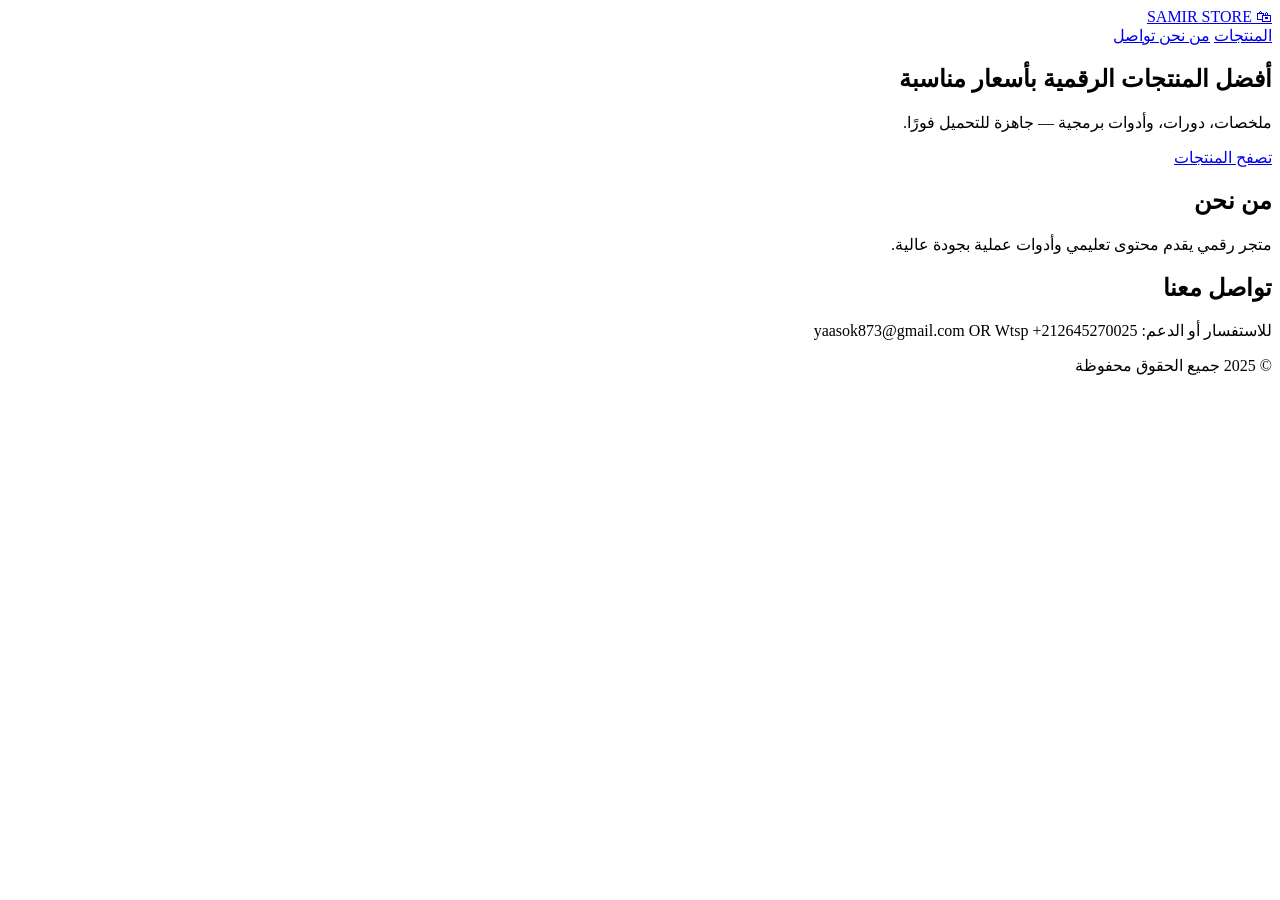
==== index.html @ fd42d114 "Add files via upload" ====
<!DOCTYPE html>
<html lang="ar" dir="rtl">
<head>
  <meta charset="UTF-8" />
  <meta name="viewport" content="width=device-width, initial-scale=1.0"/>
  <title> SAMIR STORE</title>
  <link rel="stylesheet" href="B.css"/>
</head>
<body>
  <header class="container header">
    <div class="brand">
      <a href="index.html">🛍 SAMIR STORE </a>
    </div>
    <nav class="nav">
      <a href="index.html">المنتجات</a>
      <a href="#about">من نحن </a>
      <a href="#contact">تواصل</a>
    </nav>
  </header>

  <section class="hero container">
    <h1>أفضل المنتجات الرقمية بأسعار مناسبة </h1>
    <p>ملخصات، دورات، وأدوات برمجية — جاهزة للتحميل فورًا.</p>
    <a class="btn btn-primary" href="#products">تصفح المنتجات</a>
  </section>

  <main id="products" class="container grid"></main>

  <section id="about" class="container section">
    <h2>من نحن</h2>
    <p>متجر رقمي يقدم محتوى تعليمي وأدوات عملية بجودة عالية.</p>
  </section>

  <section id="contact" class="container section">
    <h2>تواصل معنا</h2>
    <p>للاستفسار أو الدعم: yaasok873@gmail.com OR Wtsp +212645270025</p>
  </section>

  <footer class="footer">
    <div class="container">
      <p>© 2025 جميع الحقوق محفوظة</p>
    </div>
  </footer>

  <script src="A.js"></script>
  <script>
    // توليد شبكة المنتجات من data في A.js
    const productsGrid = document.getElementById('products');

    function renderProducts() {
      productsGrid.innerHTML = PRODUCTS.map(p => `
        <article class="card">
          <a class="image-wrap" href="product.html?id=${encodeURIComponent(p.id)}">
            <img src="${p.images[0]}" alt="${p.name}"/>
          </a>
          <div class="card-body">
            <h3 class="card-title">
              <a href="product.html?id=${encodeURIComponent(p.id)}">${p.name}</a>
            </h3>
            <p class="card-desc">${p.short}</p>
            <div class="card-row">
              <span class="price">${p.price} ${p.currency}</span>
              <a class="btn btn-outline" href="product.html?id=${encodeURIComponent(p.id)}">تفاصيل</a>
            </div>
          </div>
        </article>
      `).join('');
    }

    renderProducts();
  </script>
</body>
</html>
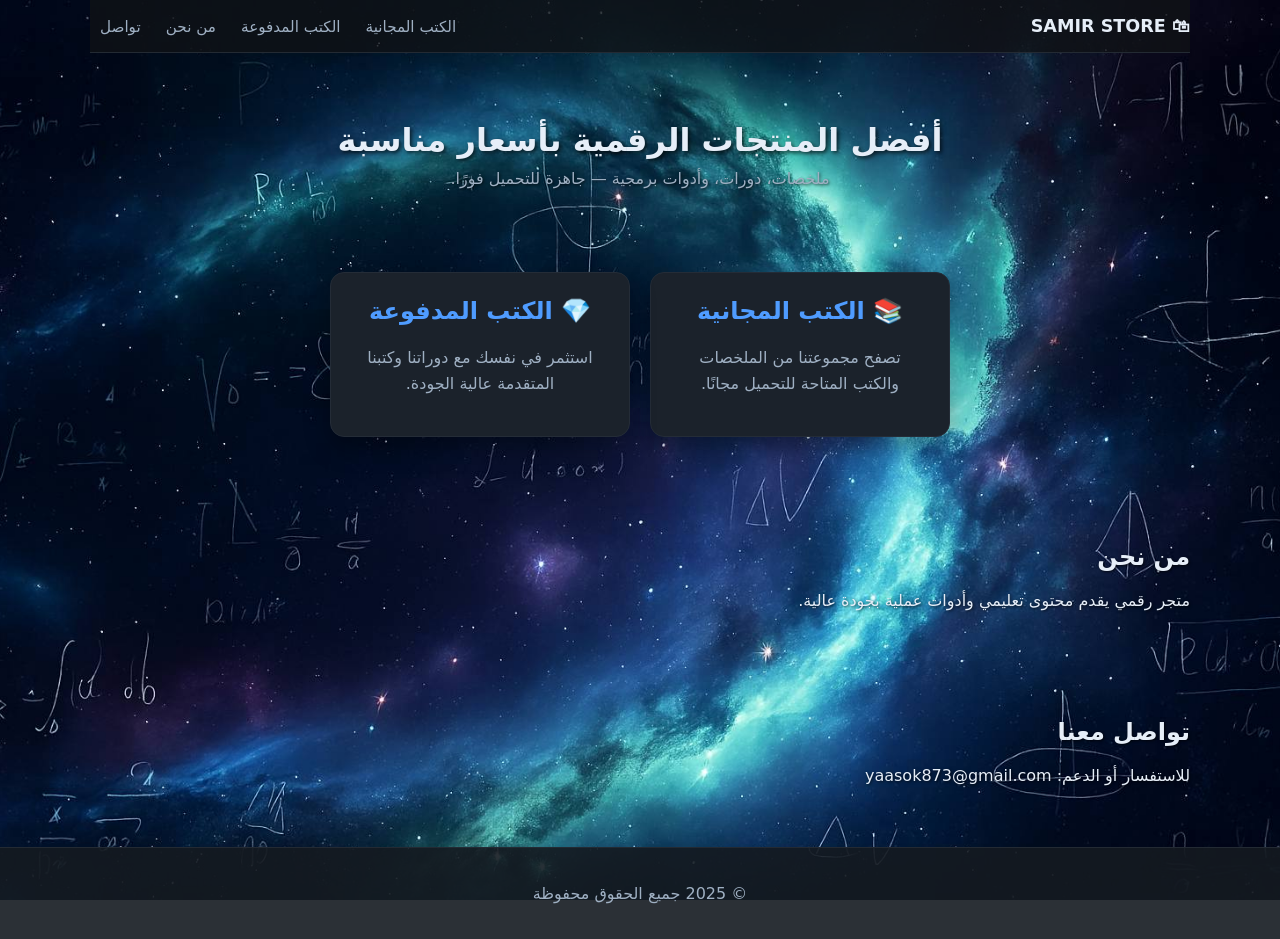
==== commit 56f5c993: "Add files via upload" ====
--- a/index.html
+++ b/index.html
@@ -3,7 +3,7 @@
 <head>
   <meta charset="UTF-8" />
   <meta name="viewport" content="width=device-width, initial-scale=1.0"/>
-  <title> SAMIR STORE</title>
+  <title>SAMIR STORE</title>
   <link rel="stylesheet" href="B.css"/>
 </head>
 <body>
@@ -12,19 +12,30 @@
       <a href="index.html">🛍 SAMIR STORE </a>
     </div>
     <nav class="nav">
-      <a href="index.html">المنتجات</a>
-      <a href="#about">من نحن </a>
+      <a href="free-products.html">الكتب المجانية</a>
+      <a href="paid-products.html">الكتب المدفوعة</a>
+      <a href="#about">من نحن</a>
       <a href="#contact">تواصل</a>
     </nav>
   </header>
 
   <section class="hero container">
-    <h1>أفضل المنتجات الرقمية بأسعار مناسبة </h1>
+    <h1>أفضل المنتجات الرقمية بأسعار مناسبة</h1>
     <p>ملخصات، دورات، وأدوات برمجية — جاهزة للتحميل فورًا.</p>
-    <a class="btn btn-primary" href="#products">تصفح المنتجات</a>
   </section>
 
-  <main id="products" class="container grid"></main>
+  <main class="container">
+    <div class="choice-section">
+      <a href="free-products.html" class="choice-card">
+        <h2>📚 الكتب المجانية</h2>
+        <p>تصفح مجموعتنا من الملخصات والكتب المتاحة للتحميل مجانًا.</p>
+      </a>
+      <a href="paid-products.html" class="choice-card">
+        <h2>💎 الكتب المدفوعة</h2>
+        <p>استثمر في نفسك مع دوراتنا وكتبنا المتقدمة عالية الجودة.</p>
+      </a>
+    </div>
+  </main>
 
   <section id="about" class="container section">
     <h2>من نحن</h2>
@@ -33,7 +44,7 @@
 
   <section id="contact" class="container section">
     <h2>تواصل معنا</h2>
-    <p>للاستفسار أو الدعم: yaasok873@gmail.com OR Wtsp +212645270025</p>
+    <p>للاستفسار أو الدعم: yaasok873@gmail.com</p>
   </section>
 
   <footer class="footer">
@@ -42,32 +53,5 @@
     </div>
   </footer>
 
-  <script src="A.js"></script>
-  <script>
-    // توليد شبكة المنتجات من data في A.js
-    const productsGrid = document.getElementById('products');
-
-    function renderProducts() {
-      productsGrid.innerHTML = PRODUCTS.map(p => `
-        <article class="card">
-          <a class="image-wrap" href="product.html?id=${encodeURIComponent(p.id)}">
-            <img src="${p.images[0]}" alt="${p.name}"/>
-          </a>
-          <div class="card-body">
-            <h3 class="card-title">
-              <a href="product.html?id=${encodeURIComponent(p.id)}">${p.name}</a>
-            </h3>
-            <p class="card-desc">${p.short}</p>
-            <div class="card-row">
-              <span class="price">${p.price} ${p.currency}</span>
-              <a class="btn btn-outline" href="product.html?id=${encodeURIComponent(p.id)}">تفاصيل</a>
-            </div>
-          </div>
-        </article>
-      `).join('');
-    }
-
-    renderProducts();
-  </script>
 </body>
 </html>
--- a/B.css
+++ b/B.css
@@ -0,0 +1,194 @@
+:root{
+  --bg:#0f1216;
+  --bg-soft:#151a21;
+  --card:#1b222b;
+  --text:#e6eef8;
+  --muted:#9fb0c3;
+  --prim:#4f9cff;
+  --prim-600:#2f7fe6;
+  --accent:#2dd4bf;
+  --success:#22c55e;
+  --shadow:0 10px 24px rgba(0,0,0,.35);
+}
+
+*{box-sizing:border-box}
+html,body{margin:0;padding:0}
+body{
+  font-family: system-ui, -apple-system, "Segoe UI", Roboto, Arial, "Noto Kufi Arabic", "Cairo", sans-serif;
+  background: url('pc.jpg') no-repeat center center fixed;
+  background-size: cover;
+  color:var(--text);
+}
+
+/* قم بإزالة تراكب داكن إذا كنت تريده أن يؤثر فقط على الخلفية وليس على محتوى الأقسام الأخرى */
+/* إذا أردت جعل النص أكثر وضوحًا، يمكننا تعديل لون النص أو إضافة ظل له */
+
+/* لا نحتاج لـ body::before إذا كنا لا نريد تراكباً داكناً على كل شيء */
+/* إذا أردت إبقاءه، تأكد من أن العناصر الأخرى لها خلفياتها الخاصة */
+
+.container{width:min(1100px, 92%); margin:0 auto}
+.header{
+  display:flex; align-items:center; justify-content:space-between;
+  padding:16px 0;
+  background: rgba(15, 18, 22, 0.8); /* خلفية شبه شفافة للهيدر للحفاظ على الوضوح */
+  border-bottom:1px solid #232a33;
+}
+.brand a{color:var(--text); text-decoration:none; font-weight:700; font-size:1.1rem}
+.nav a{
+  color:var(--muted); text-decoration:none; margin-inline:10px; font-size:.95rem;
+}
+.nav a:hover{color:var(--text)}
+
+.hero{
+  padding:48px 0 28px;
+  text-align:center;
+  /* أزل الخلفية الشفافة هنا لجعل النص يظهر مباشرة على الخلفية الرئيسية */
+  /* background: rgba(15, 18, 22, 0.7); */
+  /* border-radius: 14px; */
+  margin-top: 20px;
+}
+.hero h1{margin:0 0 10px; font-size:2rem; text-shadow: 2px 2px 4px rgba(0,0,0,0.7);} /* إضافة ظل للنص لزيادة الوضوح */
+.hero p{color:var(--muted); margin:0 0 16px; text-shadow: 1px 1px 3px rgba(0,0,0,0.7);} /* إضافة ظل للنص */
+.btn{
+  display:inline-block; padding:10px 16px; border-radius:10px;
+  text-decoration:none; cursor:pointer; transition:.2s; font-weight:600
+}
+.btn-primary{ background:var(--prim); color:#fff; box-shadow:var(--shadow)}
+.btn-primary:hover{ background:var(--prim-600)}
+.btn-outline{ border:1px solid #2b3440; color:var(--text); background:transparent}
+.btn-outline:hover{ background:#202733}
+
+.grid{
+  display:grid; gap:18px;
+  grid-template-columns: repeat(auto-fill, minmax(230px,1fr));   
+  padding:20px 0 40px;
+}
+
+.card{
+  background:var(--card); border:1px solid #242c37; border-radius:14px; overflow:hidden;
+  box-shadow: var(--shadow); display:flex; flex-direction:column
+}
+.image-wrap{display:block; aspect-ratio: 4/3; overflow:hidden; background:#0c0f13}
+.card img{width:100%; height:100%; object-fit:cover; transition:transform .3s ease}
+.image-wrap:hover img{transform: scale(1.06)}
+.card-body{padding:14px}
+.card-title{margin:0 0 6px; font-size:1.05rem}
+.card-title a{color:var(--text); text-decoration:none}
+.card-desc{color:var(--muted); margin:0 0 10px; min-height:42px}
+.card-row{display:flex; align-items:center; justify-content:space-between}
+.price{color:var(--accent); font-weight:800}
+
+.section{
+  padding:26px 0;
+  /* أزل الخلفية الشفافة والحدود هنا */
+  /* background: rgba(27, 34, 43, 0.9); */
+  /* border-radius: 14px; */
+  margin-top: 20px;
+  /* border:1px solid #242c37; */
+}
+/* إضافة ظل للنصوص داخل الأقسام لزيادة الوضوح */
+.section h2, .section p {
+    text-shadow: 1px 1px 3px rgba(0,0,0,0.7);
+}
+
+
+.footer{border-top:1px solid #232a33; padding:20px 0; margin-top:20px; background:rgba(21, 26, 33, 0.9); color:var(--muted); text-align:center}
+
+.product-page{
+  display:grid; gap:28px; grid-template-columns:1.1fr .9fr; padding:28px 0 46px;
+  /* أزل الخلفية الشفافة هنا */
+  /* background: rgba(27, 34, 43, 0.9); */
+  /* border-radius: 14px; */
+  margin-top: 20px;
+  /* border:1px solid #242c37; */
+}
+/* للعناصر الداخلية لصفحة المنتج التي تحتاج خلفية */
+.product-page .gallery, .product-page .details {
+    background: rgba(27, 34, 43, 0.9); /* أعد الخلفية هنا للعناصر الفرعية */
+    border-radius: 14px;
+    border:1px solid #242c37;padding: 14px; /* أعد padding إذا كان مطلوبًا */
+}
+/* تأكد أن هذا لا يتعارض مع .gallery الأصلي إذا كان موجودًا */
+/* .gallery{background:var(--bg-soft); border:1px solid #242c37; border-radius:14px; padding:14px} */
+
+.gallery-main{aspect-ratio: 4/3; overflow:hidden; border-radius:10px; background:#0c0f13}
+.gallery-main img{width:100%; height:100%; object-fit:cover}
+.thumbs{display:flex; gap:10px; margin-top:12px; flex-wrap:wrap}
+.thumb{background:#12161c; border:1px solid #242c37; padding:0; border-radius:10px; overflow:hidden; cursor:pointer}
+.thumb img{width:72px; height:58px; object-fit:cover; display:block}
+
+.details .lead{color:var(--muted); text-shadow: 1px 1px 3px rgba(0,0,0,0.7);}
+.price-row{display:flex; align-items:center; gap:10px; margin:10px 0 14px}
+.badge{background:#13261f; color:#86efac; border:1px solid #1f3b2e; padding:4px 10px; border-radius:999px; font-size:.85rem}
+.features{margin:16px 0 0; padding:0 18px}
+.features li{margin:6px 0; color:var(--muted); text-shadow: 1px 1px 3px rgba(0,0,0,0.7);}
+
+
+.thanks{
+  text-align:center; padding:60px 0;
+  /* أزل الخلفية الشفافة هنا */
+  /* background: rgba(27, 34, 43, 0.9); */
+  /* border-radius: 14px; */
+  margin-top: 20px;
+  /* border:1px solid #242c37; */
+}
+/* إضافة ظل للنصوص داخل صفحة الشكر */
+.thanks h1, .thanks p {
+    text-shadow: 1px 1px 3px rgba(0,0,0,0.7);
+}
+.hint{color:var(--muted); margin-top:10px; text-shadow: 1px 1px 3px rgba(0,0,0,0.7);}
+
+
+.not-found{
+  padding:80px 0; text-align:center;
+  /* أزل الخلفية الشفافة هنا */
+  /* background: rgba(27, 34, 43, 0.9); */
+  /* border-radius: 14px; */
+  margin-top: 20px;
+  /* border:1px solid #242c37; */
+}
+/* إضافة ظل للنصوص داخل صفحة "غير موجود" */
+.not-found h2, .not-found p {
+    text-shadow: 1px 1px 3px rgba(0,0,0,0.7);
+}
+
+
+@media (max-width: 900px){
+  .product-page{grid-template-columns:1fr}
+}
+/* Styling for the new choice section */
+.choice-section {
+  display: flex;
+  gap: 20px;
+  justify-content: center;
+  padding: 40px 0;
+  flex-wrap: wrap;
+}
+
+.choice-card {
+  background: var(--card);
+  border: 1px solid #242c37;
+  border-radius: 14px;
+  padding: 24px;
+  text-align: center;
+  text-decoration: none;
+  color: var(--text);
+  flex-basis: 300px; /* Set a base width for each card */
+  transition: transform 0.2s ease, box-shadow 0.2s ease;
+  box-shadow: var(--shadow);
+}
+
+.choice-card:hover {
+  transform: translateY(-5px);
+  box-shadow: 0 15px 30px rgba(0,0,0,.45);
+}
+
+.choice-card h2 {
+  margin-top: 0;
+  color: var(--prim);
+}
+
+.choice-card p {
+  color: var(--muted);
+  line-height: 1.6;
+}
